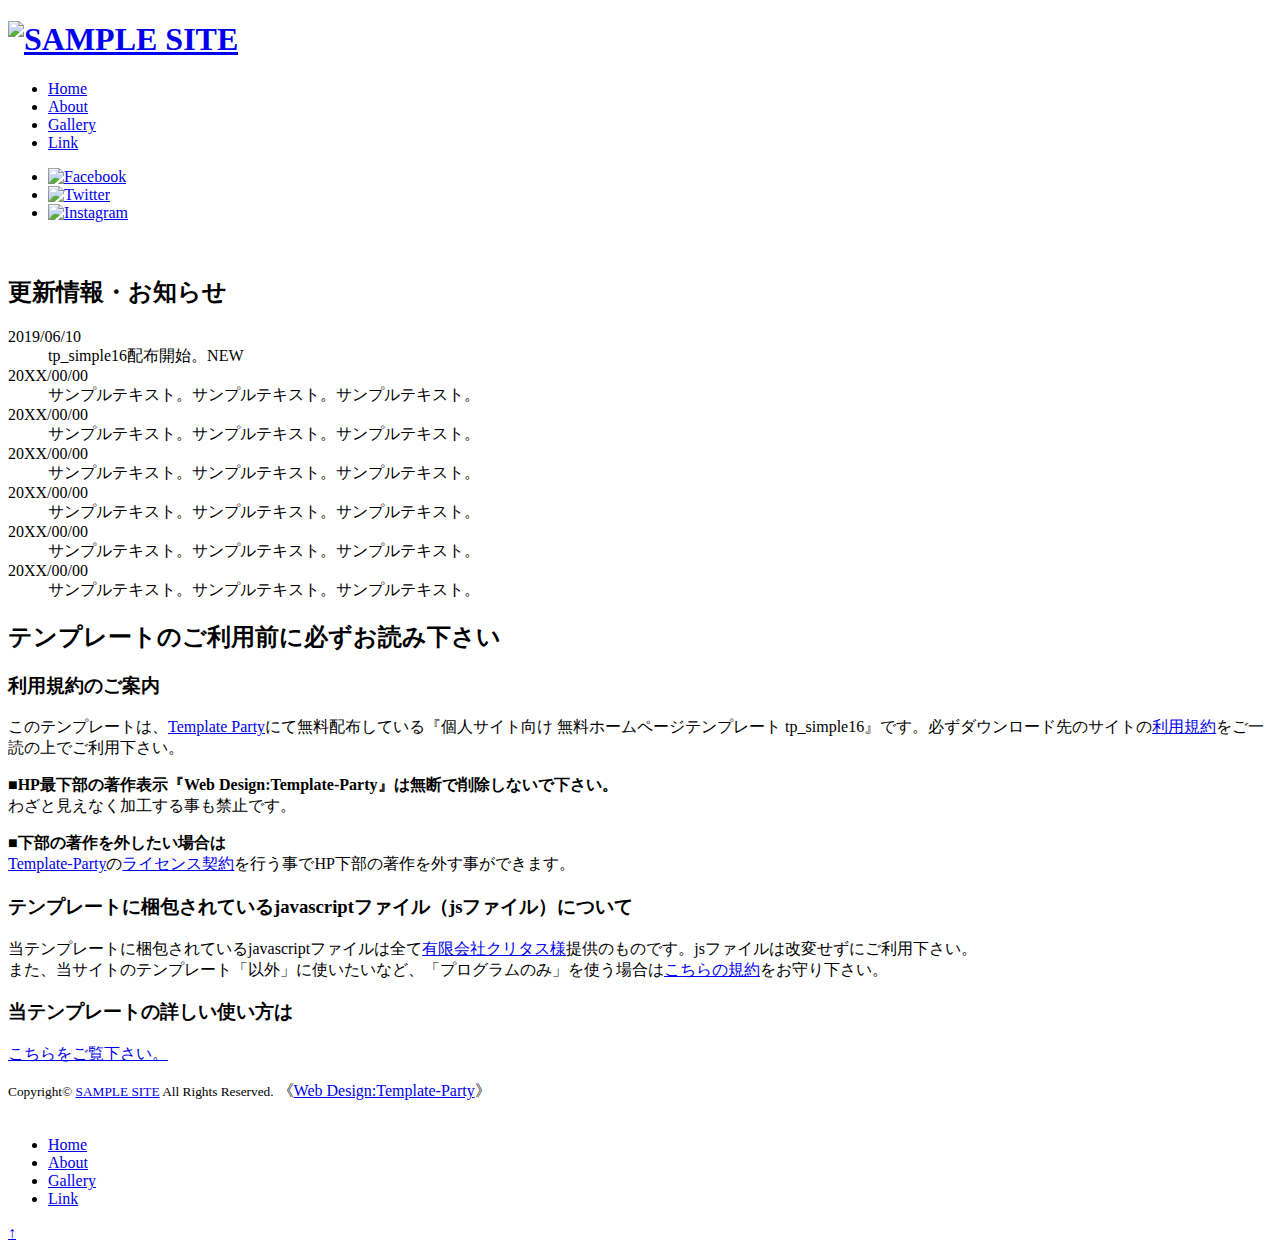
==== index.html @ 6b06d44c "Update index.html" ====
<!DOCTYPE html>
<html lang="ja">
<head>
<meta charset="UTF-8">
<meta http-equiv="X-UA-Compatible" content="IE=edge">
<title>個人サイト向け 無料ホームページテンプレート tp_simple16</title>
<meta name="viewport" content="width=device-width, initial-scale=1">
<meta name="description" content="ここにサイト説明を入れます">
<meta name="keywords" content="キーワード１,キーワード２,キーワード３,キーワード４,キーワード５">
<link rel="stylesheet" href="css/style.css">
<script src="js/fixmenu_pagetop.js"></script>
<script src="js/openclose.js"></script>
<!--[if lt IE 9]>
<script src="https://oss.maxcdn.com/html5shiv/3.7.2/html5shiv.min.js"></script>
<script src="https://oss.maxcdn.com/respond/1.4.2/respond.min.js"></script>
<![endif]-->
</head>

<body class="home">

<div id="container">

<header>

<h1 id="logo"><a href="index.html"><img src="images/logo.png" alt="SAMPLE SITE"></a></h1>

<!--PC用（801px以上端末）メニュー-->
<nav id="menubar">
<ul>
<li><a href="index.html">Home</a></li>
<li><a href="about.html">About</a></li>
<li><a href="gallery.html">Gallery</a></li>
<li><a href="link.html">Link</a></li>
</ul>
</nav>

<ul class="icon">
<li><a href="#"><img src="images/icon_facebook.png" alt="Facebook"></a></li>
<li><a href="#"><img src="images/icon_twitter.png" alt="Twitter"></a></li>
<li><a href="#"><img src="images/icon_instagram.png" alt="Instagram"></a></li>
</ul>

</header>

<div id="contents">

<aside class="inner first"><img src="images/mainimg.jpg" alt=""></aside>

<section id="new" class="inner">
<h2>更新情報・お知らせ</h2>
<dl>
<dt>2019/06/10</dt>
<dd>tp_simple16配布開始。<span class="newicon">NEW</span></dd>
<dt>20XX/00/00</dt>
<dd>サンプルテキスト。サンプルテキスト。サンプルテキスト。</dd>
<dt>20XX/00/00</dt>
<dd>サンプルテキスト。サンプルテキスト。サンプルテキスト。</dd>
<dt>20XX/00/00</dt>
<dd>サンプルテキスト。サンプルテキスト。サンプルテキスト。</dd>
<dt>20XX/00/00</dt>
<dd>サンプルテキスト。サンプルテキスト。サンプルテキスト。</dd>
<dt>20XX/00/00</dt>
<dd>サンプルテキスト。サンプルテキスト。サンプルテキスト。</dd>
<dt>20XX/00/00</dt>
<dd>サンプルテキスト。サンプルテキスト。サンプルテキスト。</dd>
</dl>
</section>

<section class="inner">

<h2>テンプレートのご利用前に必ずお読み下さい</h2>

<h3>利用規約のご案内</h3>
<p>このテンプレートは、<a href="https://template-party.com/">Template Party</a>にて無料配布している『個人サイト向け 無料ホームページテンプレート tp_simple16』です。必ずダウンロード先のサイトの<a href="https://template-party.com/read.html">利用規約</a>をご一読の上でご利用下さい。</p>
<p><span class="color1">■<strong>HP最下部の著作表示『Web Design:Template-Party』は無断で削除しないで下さい。</strong></span><br>
わざと見えなく加工する事も禁止です。</p>
<p><span class="color1">■<strong>下部の著作を外したい場合は</strong></span><br>
<a href="https://template-party.com/">Template-Party</a>の<a href="https://template-party.com/member.html">ライセンス契約</a>を行う事でHP下部の著作を外す事ができます。</p>

<h3>テンプレートに梱包されているjavascriptファイル（jsファイル）について</h3>
<p>当テンプレートに梱包されているjavascriptファイルは全て<a href="http://www.crytus.co.jp/">有限会社クリタス様</a>提供のものです。jsファイルは改変せずにご利用下さい。<br>
また、当サイトのテンプレート「以外」に使いたいなど、「プログラムのみ」を使う場合は<a href="http://template-party.com/free_program/openclose_license.html">こちらの規約</a>をお守り下さい。</p>

<h3>当テンプレートの詳しい使い方は</h3>
<p><a href="about.html">こちらをご覧下さい。</a></p>

</section>

<footer>
<small>Copyright&copy; <a href="index.html">SAMPLE SITE</a> All Rights Reserved.</small>
<span class="pr">《<a href="https://template-party.com/" target="_blank">Web Design:Template-Party</a>》</span>
</footer>

</div>
<!--/#contents-->

</div>
<!--/#container-->

<!--オープニングアニメーション-->
<aside id="mainimg">
<img src="images/1.png" alt="" class="photo photo1">
<img src="images/1.png" alt="" class="photo photo2">
<img src="images/1.png" alt="" class="photo photo3">
<img src="images/1.png" alt="" class="photo photo4">
<img src="images/1.png" alt="" class="photo photo5">
<img src="images/1.png" alt="" class="photo photo6">
<img src="images/1.png" alt="" class="photo photo7">
<img src="images/1.png" alt="" class="photo photo8">
<img src="images/1.png" alt="" class="photo photo9">
</aside>

<!--小さな端末用（800px以下端末）メニュー-->
<nav id="menubar-s">
<ul>
<li><a href="index.html">Home</a></li>
<li><a href="about.html">About</a></li>
<li><a href="gallery.html">Gallery</a></li>
<li><a href="link.html">Link</a></li>
</ul>
</nav>

<!--ページの上部に戻る「↑」ボタン-->
<p class="nav-fix-pos-pagetop"><a href="#">↑</a></p>

<!--メニュー開閉ボタン-->
<div id="menubar_hdr" class="close"></div>

<!--メニューの開閉処理条件設定　800px以下-->
<script>
if (OCwindowWidth() <= 800) {
	open_close("menubar_hdr", "menubar-s");
}
</script>

</body>
</html>
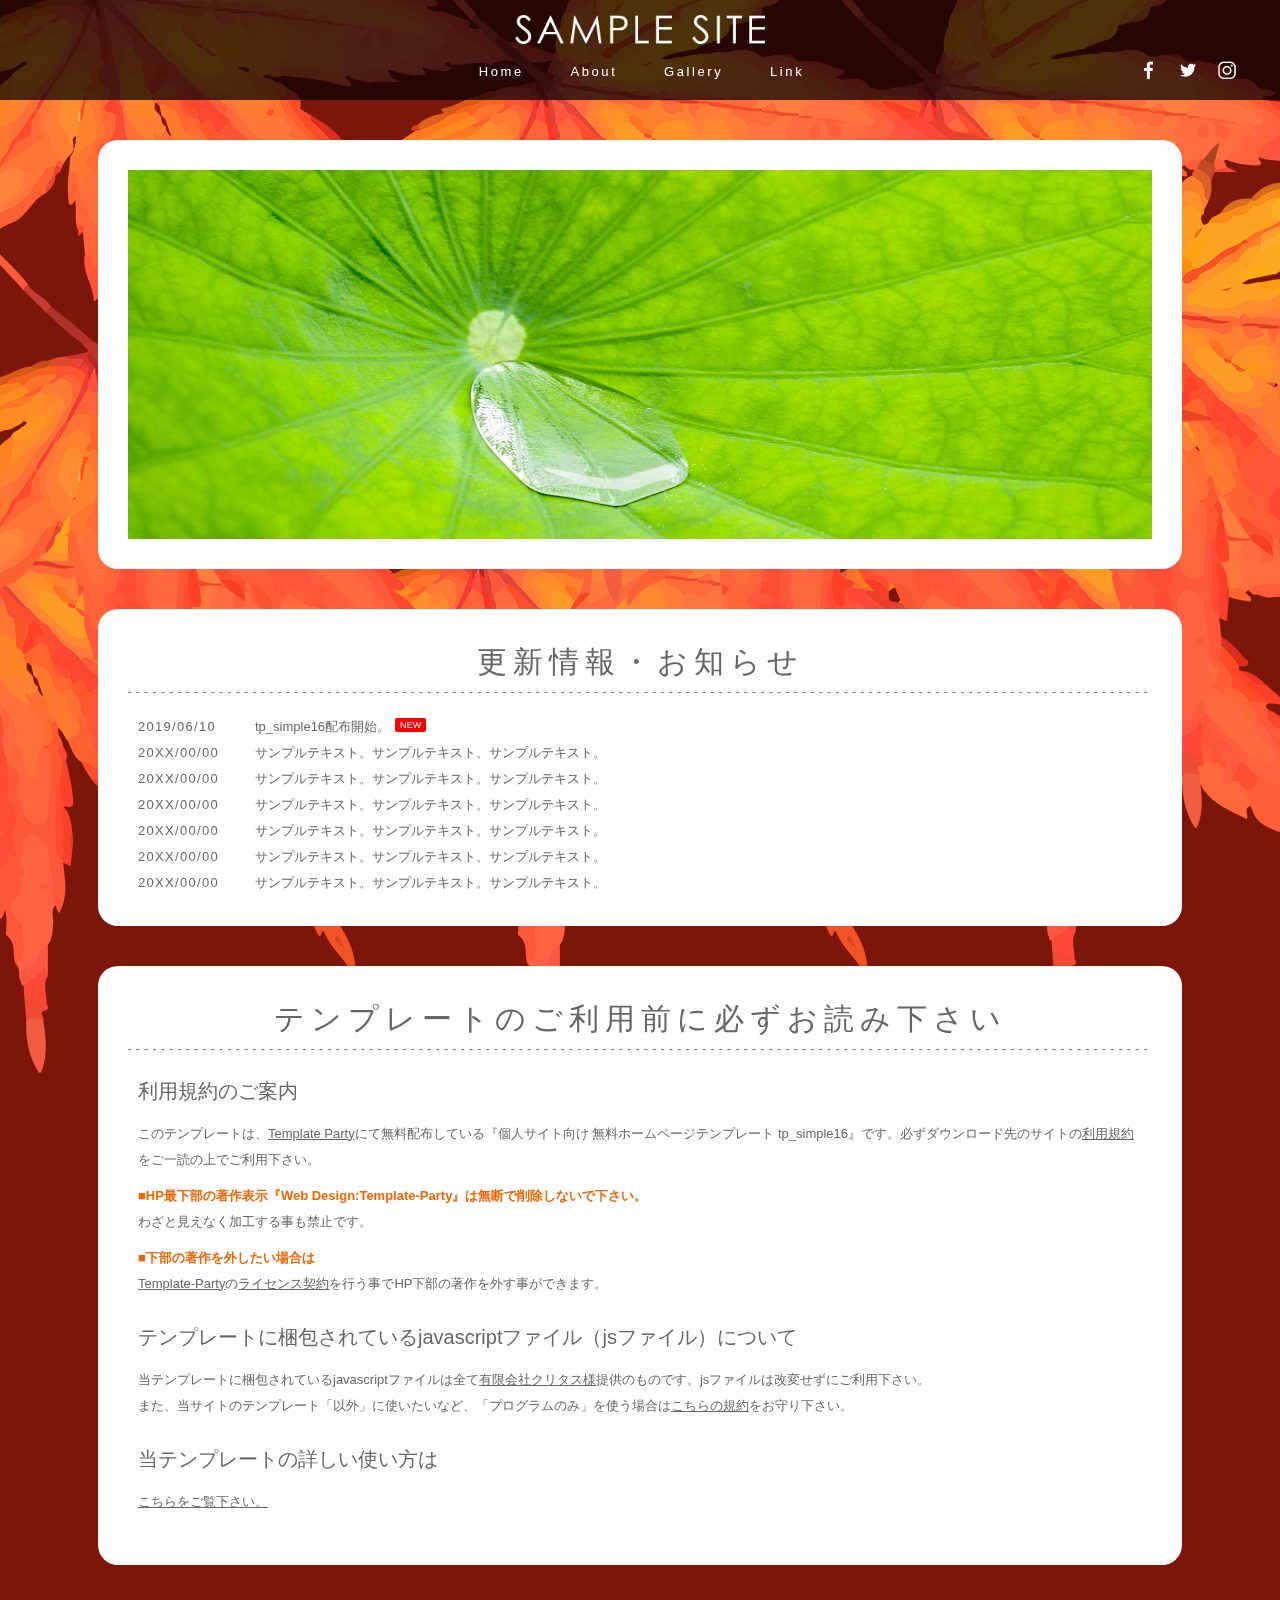
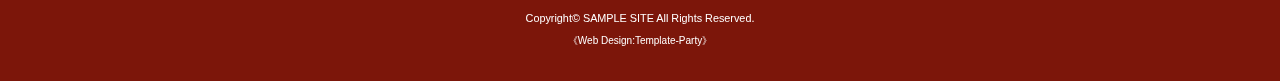
==== commit aa181918: "Update index.html" ====
--- a/index.html
+++ b/index.html
@@ -3,7 +3,7 @@
 <head>
 <meta charset="UTF-8">
 <meta http-equiv="X-UA-Compatible" content="IE=edge">
-<title>個人サイト向け 無料ホームページテンプレート tp_simple16</title>
+<title></title>
 <meta name="viewport" content="width=device-width, initial-scale=1">
 <meta name="description" content="ここにサイト説明を入れます">
 <meta name="keywords" content="キーワード１,キーワード２,キーワード３,キーワード４,キーワード５">
--- a/css/style.css
+++ b/css/style.css
@@ -0,0 +1,560 @@
+@charset "utf-8";
+
+
+/*style-opening.cssの読み込み*/
+@import url(style-opening.css);
+
+
+/*全端末（PC・タブレット・スマホ）共通設定
+------------------------------------------------------------------------------------------------------------------------------------------------------*/
+
+/*全体の設定
+---------------------------------------------------------------------------*/
+body,html {width: 100%;height: 100%;}
+body {
+	margin: 0px;
+	padding: 0px;
+	color: #666;	/*全体の文字色*/
+	font-family: "ヒラギノ丸ゴ Pro", "Hiragino Maru Gothic Pro","ヒラギノ角ゴ Pro", "Hiragino Kaku Gothic Pro", "メイリオ", Meiryo, Osaka, "ＭＳ Ｐゴシック", "MS PGothic", sans-serif;	/*フォント種類*/
+	font-size: 13px;	/*文字サイズ*/
+	line-height: 2;		/*行間*/
+	background: #7c160a;	/*背景色*/
+	-webkit-text-size-adjust: none;
+}
+h1,h2,h3,h4,h5,p,ul,ol,li,dl,dt,dd,form,figure,form {margin: 0px;padding: 0px;font-size: 100%;font-weight: normal;}
+ul {list-style-type: none;}
+ol {padding-left: 40px;padding-bottom: 15px;}
+img {border: none;max-width: 100%;height: auto;vertical-align: middle;}
+table {border-collapse:collapse;font-size: 100%;border-spacing: 0;}
+iframe {width: 100%;}
+
+/*リンク（全般）設定
+---------------------------------------------------------------------------*/
+a {
+	color: #666;		/*リンクテキストの色*/
+	transition: 0.4s;	/*マウスオン時の移り変わるまでの時間設定。0.4秒。*/
+}
+a:hover {
+	color: #f16400;			/*マウスオン時の文字色*/
+	text-decoration: none;	/*マウスオン時に下線を消す設定。残したいならこの１行削除。*/
+}
+
+/*header
+---------------------------------------------------------------------------*/
+/*ヘッダーブロック*/
+header {
+	text-align: center;	/*内容をセンタリング*/
+	position: fixed;	/*スクロールしても固定表示する指定*/
+	z-index: 10;
+	left: 0px;
+	top: 0px;
+	width: 100%;
+	height: 100px;
+	background: #333;	/*背景色（古いブラウザ用）*/
+	background: rgba(0,0,0,0.7);	/*背景色。0,0,0は黒の事で、0.7は色が70%ついた状態の事。*/
+}
+/*ロゴ画像*/
+header #logo img {
+	width: 250px;		/*画像の幅*/
+	margin-top: 15px;	/*上に空けるスペース*/
+}
+
+/*headerアイコン（facebookやtwitterなどのアイコンブロック）
+---------------------------------------------------------------------------*/
+/*アイコンを囲むブロック全体の設定*/
+header .icon {
+	position: absolute;
+	right: 3%;		/*ヘッダーブロックに対して右から3%の場所に配置*/
+	bottom: 15px;	/*ヘッダーブロックに対して下から15pxの場所に配置*/
+}
+/*アイコン１個あたりの設定*/
+header .icon li {
+	display: inline;	/*横並びにさせる指定*/
+}
+/*アイコン画像の設定*/
+header .icon img {
+	width: 30px;		/*画像の幅*/
+	margin-left: 5px;	/*画像同士の余白*/
+}
+
+/*メニュー
+---------------------------------------------------------------------------*/
+/*メニュー全体を囲むブロック*/
+#menubar {
+	position: relative;
+	text-align: center;		/*文字をセンタリング*/
+	font-size: 13px;		/*文字サイズ*/
+	margin-top: 15px;		/*上に空けるスペース*/
+}
+/*メニュー１個あたりの設定*/
+#menubar li {
+	display: inline;	/*横並びにする設定*/
+}
+#menubar li a {
+	text-decoration: none;
+	color: #fff;	/*文字色*/
+	padding: 0px 10px 5px 13px;	/*上、右、下、左へのメニュー内の余白*/
+	letter-spacing: 0.2em;		/*文字間隔*/
+	margin: 0 10px;				/*上下、左右へのメニューの外側の余白*/
+}
+/*マウスオン時の設定*/
+#menubar li a:hover {
+	border-bottom: 3px solid #fff;	/*下線の幅、線種、色*/
+}
+/*スマホ用メニューを表示させない*/
+#menubar-s {display: none;}
+/*３本バーアイコンを表示させない*/
+#menubar_hdr {display: none;}
+
+/*inner
+---------------------------------------------------------------------------*/
+.inner {
+	background: #fff;	/*背景色*/
+	width: 80%;				/*幅*/
+	margin: 0 auto 40px;	/*上、左右、下へのボックスの外側の余白。左右にautoを指定すると中央配置になる。*/
+	padding: 30px;			/*ボックス内の余白*/
+	border-radius: 20px;	/*角丸のサイズ。この行削除すれば角が尖った通常の四角形になります。*/
+}
+/*１つ目のブロック*/
+.first {
+	margin-top: 140px !important;	/*headerのheightの数字（100px）と、.innerのmarginの３つ目の数字（40px）を足した数にする。*/
+}
+
+/*contents
+---------------------------------------------------------------------------*/
+/*アニメーション設定------------------------*/
+@keyframes contents {
+/*0コマ目*/
+0% {
+	opacity: 0;
+	top: 10px;
+}
+/*100コマ目*/
+100% {
+	opacity: 1;
+	top: 0px;
+}
+}
+/*contentsブロック*/
+#contents {
+	animation-duration: 0.5S;	/*アニメーションの実行時間。秒。*/
+	animation-fill-mode: both;	/*アニメーションの待機中は最初のキーフレームを、完了後は最後のキーフレームを維持する*/
+	animation-name: contents;	/*上のアニメーション設定で使っているkeyframesの名前。contents。*/
+	animation-delay: 0.5s;		/*アニメーションを遅れて開始させる指定。0.5sは0.5秒の事。*/
+	position: relative;
+	width: 100%;
+	height: 100%;
+	overflow: auto;
+}
+/*トップページのcontentsブロック*/
+.home #contents {
+	animation-delay: 5.5s;	/*アニメーションを遅れて開始させる指定の上書き。5.5sは5.5秒の事。アニメーションが終了した後、contentsを出力するまでの待機時間。*/
+}
+/*h2見出し*/
+#contents h2 {
+	clear: both;
+	margin-bottom: 20px;	/*下に空けるスペース*/
+	font-size: 30px;		/*文字サイズ*/
+	text-align: center;		/*文字をセンタリング*/
+	letter-spacing: 0.2em;	/*文字間隔を少し広くとる設定*/
+	line-height: 1.5;		/*行間をデフォルトから少し狭くする*/
+	background: url(../images/bg_line1.png) repeat-x center bottom / auto 3px;	/*下線の背景画像の読み込み。X軸(横)にリピート、左右中央、下部に配置。幅はauto(自動)で高さを3pxにする。*/
+	padding-bottom: 10px;
+}
+/*h3見出し*/
+#contents h3 {
+	clear: both;
+	margin-bottom: 10px;	/*下に空けるスペース*/
+	font-size: 20px;		/*文字サイズ*/
+	padding: 0 10px;		/*上下、左右へのブロック内の余白*/
+}
+/*段落タグ*/
+#contents p {
+	padding: 0px 10px 20px;		/*上、左右、下への余白*/
+}
+/*段落タグが続いた場合の設定*/
+#contents p + p {
+	margin-top: -10px;
+}
+
+/*footerブロック
+---------------------------------------------------------------------------*/
+footer {
+	clear: both;
+	text-align: center;	/*センタリング*/
+	padding-bottom: 30px;
+	color: #fff;	/*文字色*/
+}
+footer a {text-decoration: none;color: #fff;}
+footer a:hover {color: #fff;}
+footer .pr {display: block;}
+
+/*「更新情報・お知らせ」ブロック
+---------------------------------------------------------------------------*/
+/*見出しを含まないお知らせブロック*/
+#new dl {
+	padding: 0 10px;	/*上下、左右へのボックス内の余白*/
+}
+/*日付設定*/
+#new dt {
+	float: left;	/*左に回り込み*/
+	width: 9em;		/*幅*/
+	letter-spacing: 0.1em;	/*文字間隔を少しだけ広くとる設定*/
+}
+/*記事設定*/
+#new dd {
+	padding-left: 9em;	/*左に空ける余白*/
+}
+
+/*galleryページの画像切り替え
+---------------------------------------------------------------------------*/
+/*大きな画像のボックスと説明文を入れるボックス*/
+#item-image {
+	position: relative;
+	margin: 0 auto;
+	width: 80%;			/*画像の幅*/
+	max-width: 1000px;	/*画像の最大幅。これ以上広がらない指定です。ウィンドウに対して常に80%のまま表示したいならこの１行削除。*/
+	margin-bottom: -50px;	/*サムネイル画像を上にずらす指定があるので、その分の変な余白が出ないよう適当に調整。*/
+}
+/*大きな画像の１行目*/
+#item-image #item_image1 {
+	z-index:2;position:relative;overflow:hidden;width: 100%;
+}
+/*大きな画像の２行目*/
+#item-image #item_image2 {
+	z-index:1;position:absolute;overflow:hidden;width: 100%;left:0px;top:0px;
+}
+/*サムネイル画像を囲むブロック*/
+#thumbnail-box {
+	text-align: center;
+	z-index: 3;
+	position: relative;
+	bottom: 70px;	/*配置場所。上の#item-imageのmargin-bottomの数字の影響を受けます。適当に調整してみて下さい。*/
+}
+/*サムネイル画像*/
+.thumbnail {
+	width: 70px;	/*画像の幅*/
+	height: 50px;	/*画像の高さ*/
+	border: 1px solid #ccc;	/*枠線の幅、線種、色*/
+	padding: 5px;		/*余白*/
+	background: #fff;	/*余白部分の色*/
+	margin: 2px 0px;	/*上下、左右へのサムネイルの外にとるスペース*/
+}
+.thumbnail:hover {
+	border: 1px solid #000;	/*マウスオン時の枠線の幅、線種、色*/
+}
+/*説明文*/
+#imgcaption {
+	text-align: center;	/*文字をセンタリング*/
+}
+
+/*テーブル
+---------------------------------------------------------------------------*/
+/*テーブル１行目に入った見出し部分（※caption）*/
+.ta1 caption {
+	border: 1px solid #999;	/*テーブルの枠線の幅、線種、色*/
+	border-bottom: none;	/*下線だけ消す*/
+	text-align: left;		/*文字を左寄せ*/
+	font-weight: bold;		/*太字に*/
+	padding: 10px;			/*ボックス内の余白*/
+	background: #fff;		/*背景色*/
+}
+/*テーブルの見出し（※tamidashi）*/
+.ta1 th.tamidashi {
+	width: auto;
+	text-align: left;	/*左よせ*/
+	background: #fff;	/*背景色*/
+}
+/*ta1設定*/
+.ta1 {
+	table-layout: fixed;
+	width: 100%;
+	margin: 0 auto 30px;
+}
+.ta1, .ta1 td, .ta1 th {
+	word-break: break-all;
+	border: 1px solid #999;	/*テーブルの枠線の幅、線種、色*/
+	padding: 10px;	/*ボックス内の余白*/
+}
+/*ta1の左側ボックス*/
+.ta1 th {
+	width: 140px;		/*幅*/
+	text-align: center;	/*センタリング*/
+}
+
+/*PAGE TOP（↑）設定
+---------------------------------------------------------------------------*/
+/*アニメーションのキーフレーム設定（変更不要）*/
+@keyframes scroll {
+0% {opacity: 0;}
+100% {opacity: 1;}
+}
+/*デフォルトでは非表示に*/
+body .nav-fix-pos-pagetop a {display: none;}
+/*ボタンの設定*/
+body.is-fixed-pagetop .nav-fix-pos-pagetop a {
+	display: block;text-decoration: none;text-align: center;z-index: 100;position: fixed;
+	width: 50px;		/*幅*/
+	line-height: 50px;	/*高さ*/
+	bottom: 50px;		/*下から50pxの場所に配置*/
+	right: 1%;			/*右から1%の場所に配置*/
+	background: #000;	/*背景色（古いブラウザ用）*/
+	background: rgba(0,0,0,0.6);	/*背景色。0,0,0は黒の事で0.6は透明度60%の事。*/
+	color: #fff;		/*文字色*/
+	border-radius: 50%;		/*円形にする指定。この行削除すれば正方形になります。*/
+	border: 1px solid #fff;	/*枠線の幅、線種、色*/
+	animation-name: scroll;	/*上のアニメーションで指定しているkeyframesの名前（scroll）*/
+	animation-duration: 1S;	/*アニメーションの実行時間*/
+	animation-fill-mode: forwards;	/*アニメーションの完了後、最後のキーフレームを維持する*/
+}
+/*マウスオン時*/
+body.is-fixed-pagetop .nav-fix-pos-pagetop a:hover {
+	background: #999;	/*背景色*/
+}
+
+/*トップページのNEWアイコン
+---------------------------------------------------------------------------*/
+.newicon {
+	background: #F00;	/*背景色*/
+	color: #FFF;		/*文字色*/
+	font-size: 70%;		/*文字サイズ*/
+	line-height: 1.5;
+	padding: 2px 5px;
+	border-radius: 2px;
+	margin: 0px 5px;
+	vertical-align: text-top;
+}
+
+/*ul.disc,olタグ
+---------------------------------------------------------------------------*/
+ul.disc {
+	list-style: disc;
+	padding: 0 20px 20px 42px;
+}
+ol {
+	padding: 0 20px 20px 45px;
+}
+
+/*その他
+---------------------------------------------------------------------------*/
+.look {background: #c3b5a2;background: rgba(0,0,0,0.1);padding: 5px 10px;border-radius: 4px;}
+.mb15,.mb1em {margin-bottom: 15px !important;}
+.mb30 {margin-bottom: 30px !important;}
+.mb50 {margin-bottom: 50px !important;}
+.clear {clear: both;}
+.color1, .color1 a {color: #f16400 !important;}
+.pr {font-size: 10px;}
+.wl {width: 96%;}
+.ws {width: 50%;}
+.c {text-align: center;}
+.r {text-align: right;}
+.l {text-align: left;}
+.fl {float: left;}
+.fr {float: right;}
+.big1 {font-size: 40px;}
+.mini1 {font-size: 11px;display: inline-block;line-height: 1.5;}
+.sh {display: none;}
+
+
+
+/*画面幅800px以下の設定
+------------------------------------------------------------------------------------------------------------------------------------------------------*/
+@media screen and (max-width:800px){
+
+/*headerアイコン（facebookやtwitterなどのアイコンブロック）
+---------------------------------------------------------------------------*/
+/*アイコンを囲むブロック全体の設定*/
+header .icon {
+	right: 0%;
+	bottom: 10px;
+	width: 100%;
+}
+
+/*メインメニュー
+---------------------------------------------------------------------------*/
+/*アニメーションのフレーム設定。全100コマアニメーションだと思って下さい。
+透明(opacity: 0;)から色をつける(opacity: 1;)までの指定。*/
+@keyframes menubar {
+	0% {opacity: 0;}
+	100% {opacity: 1;}
+}
+/*スマホ用メニューブロック*/
+#menubar-s {
+	display: block;overflow: hidden;
+	position: fixed;z-index: 20;
+	top: 100px;
+	width: 100%;
+	height: 100%;
+	background: rgba(0,0,0,0.8);	/*背景色*/
+	animation-name: menubar;		/*上のkeyframesの名前*/
+	animation-duration: 0.5s;		/*アニメーションの実行時間。0.5秒。*/
+	animation-fill-mode: both;		/*待機中は最初のキーフレームを、完了後は最後のキーフレームを維持*/
+	border-top: 1px solid #fff;	/*下の線の幅、線種、色*/
+}
+/*メニュー１個あたりの設定*/
+#menubar-s li a {
+	display: block;text-decoration: none;
+	padding: 14px 3%;	/*メニュー内の余白。上下、左右。*/
+	border-bottom: 1px solid #fff;	/*下の線の幅、線種、色*/
+	color: #fff;		/*文字色*/
+	font-size: 16px;	/*文字サイズ*/
+}
+/*説明表記（飾り文字）*/
+#menubar-s li a span {
+	display: block;
+	font-size: 10px;/*文字サイズ*/
+}
+/*PC用メニューを非表示にする*/
+#menubar {display: none;}
+
+/*３本バーアイコン設定
+---------------------------------------------------------------------------*/
+/*３本バーブロック*/
+#menubar_hdr {
+	display: block;
+	position: fixed;z-index: 20;
+	top: 5px;	/*上からの配置指定*/
+	right: 1%;		/*ウィンドウの右から1%の場所に配置*/
+}
+/*アイコン共通設定*/
+#menubar_hdr.close,
+#menubar_hdr.open {
+	width: 50px;	/*幅*/
+	height: 50px;	/*高さ*/
+	border-radius: 50%;	/*円形にする指定*/
+}
+/*三本バーアイコン*/
+#menubar_hdr.close {
+	background: #f16400 url(../images/icon_menu.png) no-repeat center top/50px;	/*背景色、背景画像の読み込み、画像の上半分（３本マーク）を表示。幅は50px。*/
+}
+/*閉じるアイコン*/
+#menubar_hdr.open {
+	background: #f16400 url(../images/icon_menu.png) no-repeat center bottom/50px;	/*背景色、背景画像の読み込み、画像の下半分（×マーク）を表示。幅は50px。*/
+}
+
+/*その他
+---------------------------------------------------------------------------*/
+body.s-n #sub,body.s-n #footermenu,.m-n {display: none;}
+.big1 {font-size: 20px;}
+.fl {float: none;}
+.fr {float: none;}
+.sh {display:block;}
+.pc {display:none;}
+
+}
+
+
+/*画面を横向きにした場合の高さが500px以下の場合の設定。主にスマートフォンを横向きで見た状態。
+------------------------------------------------------------------------------------------------------------------------------------------------------*/
+@media screen and (orientation: landscape) and (max-height:500px){
+
+/*header
+ウィンドウの高さが狭いので、ヘッダーブロックを固定からスクロールさせる動作に切り替えます。
+---------------------------------------------------------------------------*/
+/*ヘッダーブロック*/
+header {
+	position: absolute;
+}
+
+/*メインメニュー
+メニューを２列表示に切り替えます。
+---------------------------------------------------------------------------*/
+/*スマホ用メニューブロック*/
+#menubar-s {
+	top: 0px;
+}
+/*メニュー１個あたりの設定*/
+#menubar-s li {
+	width: 50%;
+	float: left;
+}
+
+}
+
+
+
+/*画面幅700px以下の設定
+------------------------------------------------------------------------------------------------------------------------------------------------------*/
+@media screen and (max-width:700px){
+
+/*galleryページの画像切り替え
+---------------------------------------------------------------------------*/
+/*大きな画像のボックスと説明文を入れるボックス*/
+#item-image {
+	width: 100%;			/*画像の幅*/
+	margin-bottom: 0px;
+}
+/*サムネイル画像を囲むブロック*/
+#thumbnail-box {
+	bottom: 0px;
+}
+/*サムネイル画像*/
+.thumbnail {
+	width: 40px;	/*画像の幅*/
+	height: 28px;	/*画像の高さ*/
+	padding: 0;		/*余白*/
+}
+
+}
+
+
+
+/*画面幅480px以下の設定
+------------------------------------------------------------------------------------------------------------------------------------------------------*/
+@media screen and (max-width:480px){
+
+/*全体の設定
+---------------------------------------------------------------------------*/
+body {
+	font-size: 12px;	/*文字サイズ*/
+	line-height: 1.5;	/*行間*/
+}
+
+/*header
+---------------------------------------------------------------------------*/
+/*ロゴ画像*/
+header #logo img {
+	width: 170px;		/*画像の幅*/
+	margin-top: 20px;	/*上に空けるスペース*/
+}
+
+/*inner
+---------------------------------------------------------------------------*/
+.inner {
+	padding: 20px;			/*ボックス内の余白*/
+	border-radius: 10px;	/*角丸のサイズ*/
+}
+
+/*contents
+---------------------------------------------------------------------------*/
+/*h2見出し*/
+#contents h2 {
+	font-size: 20px;
+	letter-spacing: normal;
+}
+/*h3見出し*/
+#contents h3 {
+	font-size: 16px;
+}
+
+/*テーブル（ta1）
+---------------------------------------------------------------------------*/
+/*テーブル１行目に入った見出し部分（※caption）*/
+.ta1 caption {
+	padding: 5px;	/*ボックス内の余白*/
+}
+/*ta1設定*/
+.ta1, .ta1 td, .ta1 th {
+	padding: 5px;	/*ボックス内の余白*/
+}
+/*ta1の左側ボックス*/
+.ta1 th {
+	width: 100px;
+}
+
+/*その他
+---------------------------------------------------------------------------*/
+.ws,.wl {width: 94%;}
+.big1 {font-size: 16px;}
+
+}
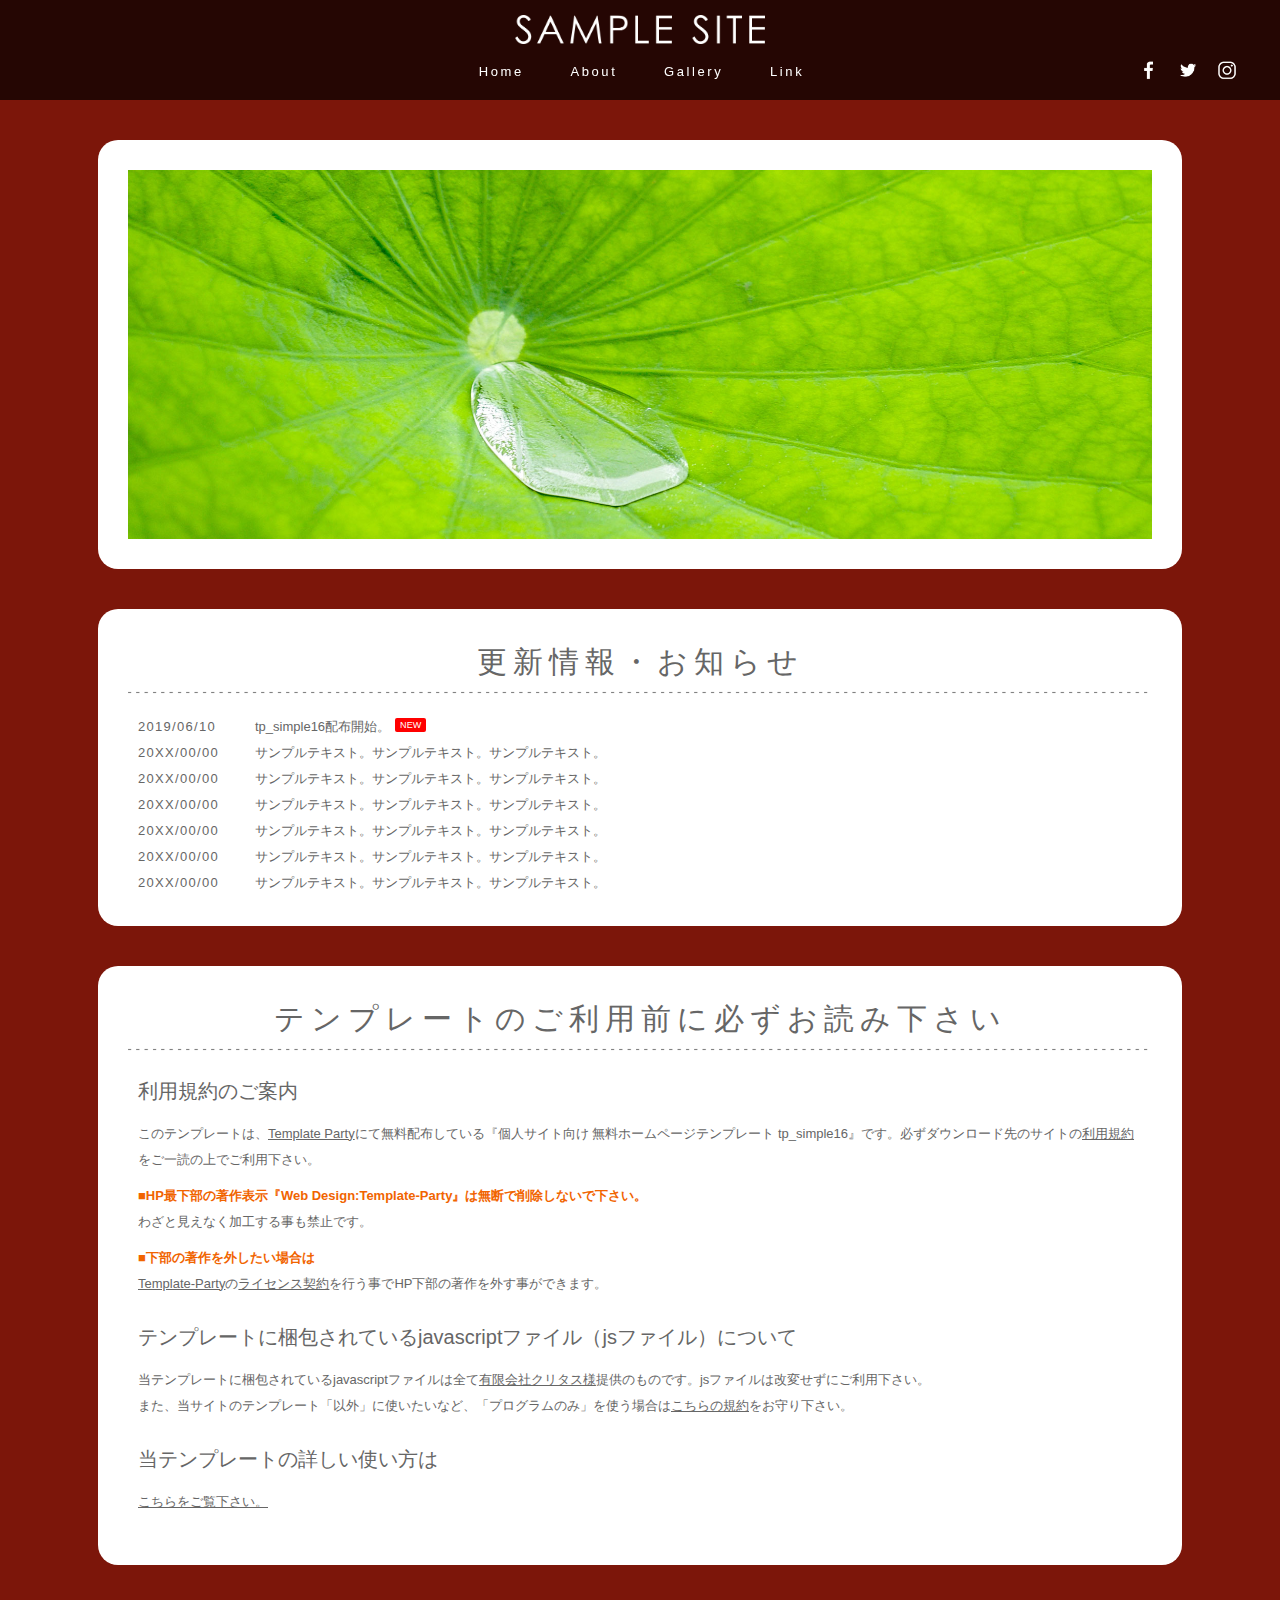
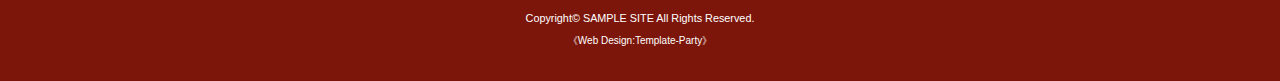
==== commit 862034d7: "Update index.html" ====
--- a/index.html
+++ b/index.html
@@ -3,7 +3,7 @@
 <head>
 <meta charset="UTF-8">
 <meta http-equiv="X-UA-Compatible" content="IE=edge">
-<title></title>
+<title>個人サイト向け 無料ホームページテンプレート tp_simple16</title>
 <meta name="viewport" content="width=device-width, initial-scale=1">
 <meta name="description" content="ここにサイト説明を入れます">
 <meta name="keywords" content="キーワード１,キーワード２,キーワード３,キーワード４,キーワード５">
@@ -99,15 +99,15 @@
 
 <!--オープニングアニメーション-->
 <aside id="mainimg">
-<img src="images/1.png" alt="" class="photo photo1">
-<img src="images/1.png" alt="" class="photo photo2">
-<img src="images/1.png" alt="" class="photo photo3">
-<img src="images/1.png" alt="" class="photo photo4">
-<img src="images/1.png" alt="" class="photo photo5">
-<img src="images/1.png" alt="" class="photo photo6">
-<img src="images/1.png" alt="" class="photo photo7">
-<img src="images/1.png" alt="" class="photo photo8">
-<img src="images/1.png" alt="" class="photo photo9">
+<img src="images/1.jpg" alt="" class="photo photo1">
+<img src="images/1.jpg" alt="" class="photo photo2">
+<img src="images/1.jpg" alt="" class="photo photo3">
+<img src="images/1.jpg" alt="" class="photo photo4">
+<img src="images/1.jpg" alt="" class="photo photo5">
+<img src="images/1.jpg" alt="" class="photo photo6">
+<img src="images/1.jpg" alt="" class="photo photo7">
+<img src="images/1.jpg" alt="" class="photo photo8">
+<img src="images/1.jpg" alt="" class="photo photo9">
 </aside>
 
 <!--小さな端末用（800px以下端末）メニュー-->
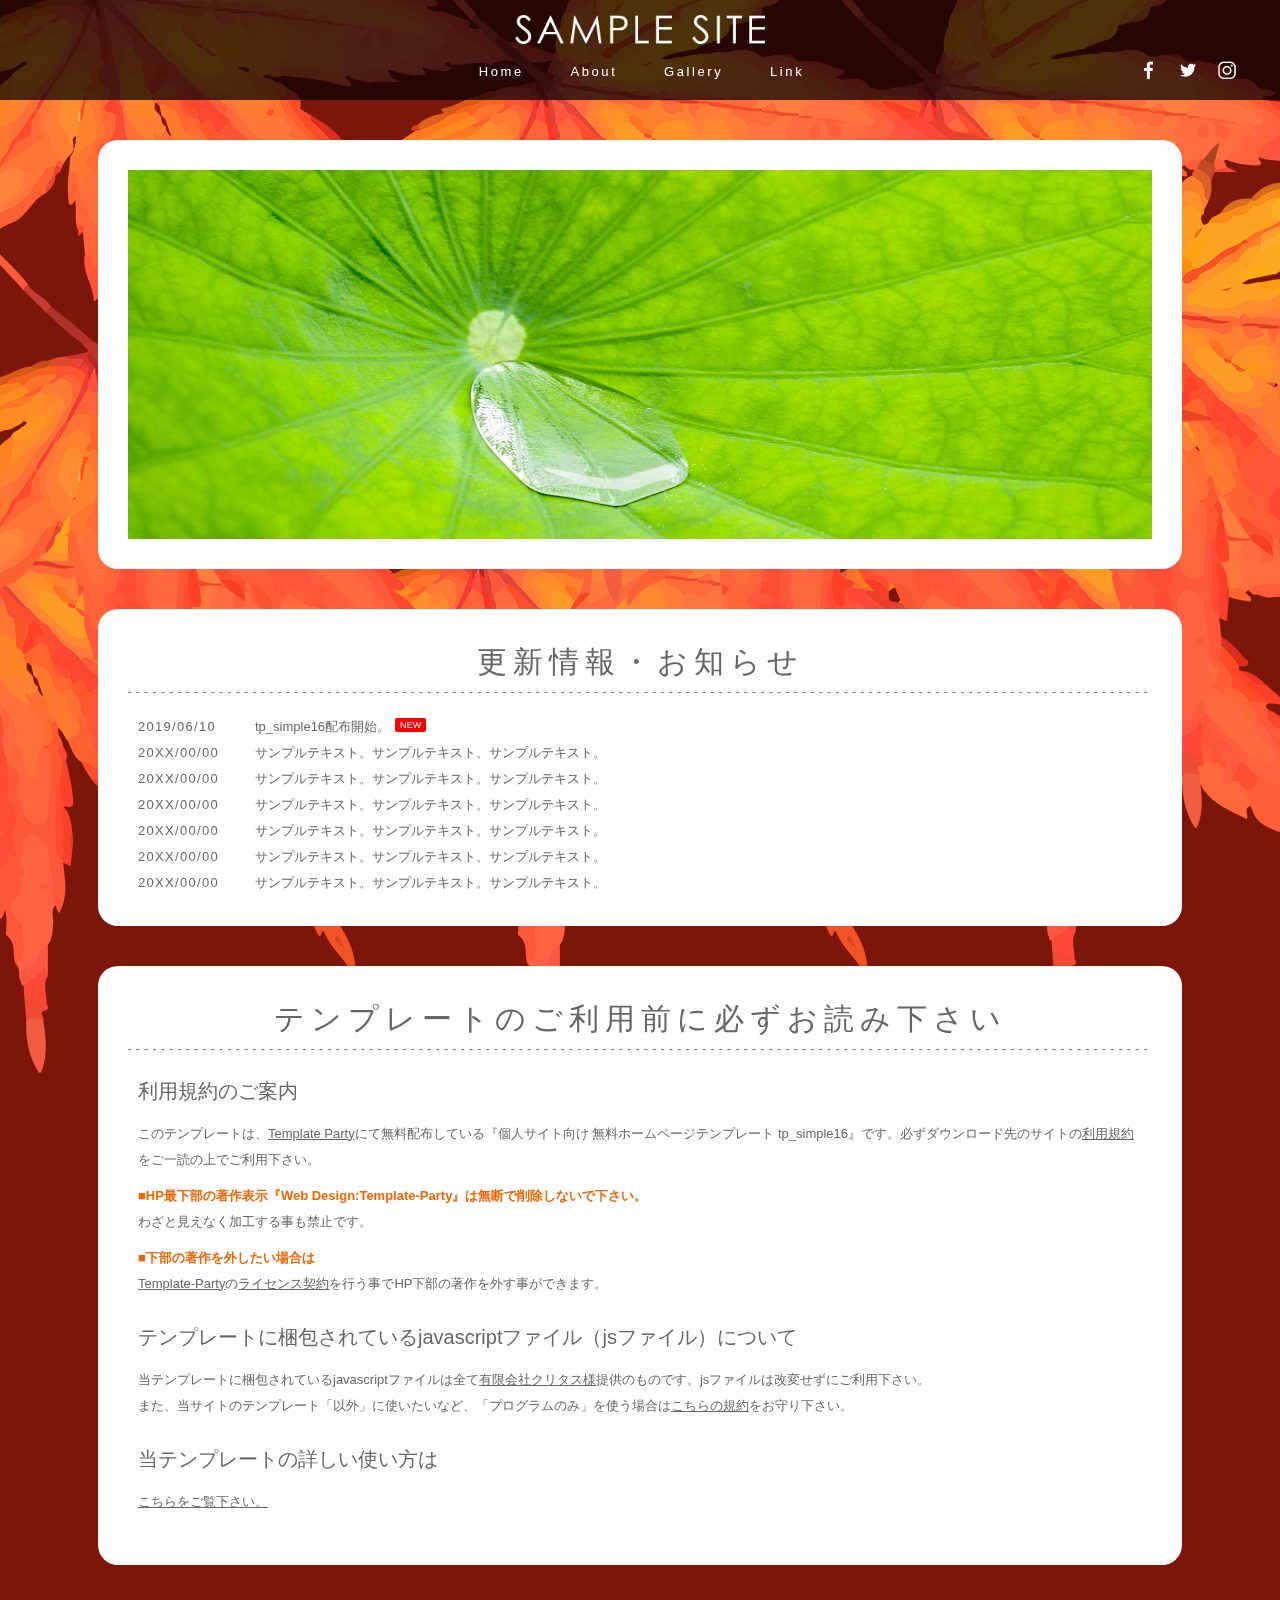
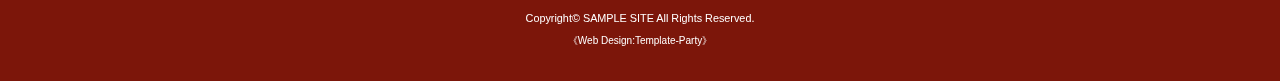
==== commit ad4e0719: "Update index.html" ====
--- a/index.html
+++ b/index.html
@@ -3,7 +3,7 @@
 <head>
 <meta charset="UTF-8">
 <meta http-equiv="X-UA-Compatible" content="IE=edge">
-<title>個人サイト向け 無料ホームページテンプレート tp_simple16</title>
+<title>tatutatuweb</title>
 <meta name="viewport" content="width=device-width, initial-scale=1">
 <meta name="description" content="ここにサイト説明を入れます">
 <meta name="keywords" content="キーワード１,キーワード２,キーワード３,キーワード４,キーワード５">
@@ -99,15 +99,15 @@
 
 <!--オープニングアニメーション-->
 <aside id="mainimg">
-<img src="images/1.jpg" alt="" class="photo photo1">
-<img src="images/1.jpg" alt="" class="photo photo2">
-<img src="images/1.jpg" alt="" class="photo photo3">
-<img src="images/1.jpg" alt="" class="photo photo4">
-<img src="images/1.jpg" alt="" class="photo photo5">
-<img src="images/1.jpg" alt="" class="photo photo6">
-<img src="images/1.jpg" alt="" class="photo photo7">
-<img src="images/1.jpg" alt="" class="photo photo8">
-<img src="images/1.jpg" alt="" class="photo photo9">
+<img src="images/1.png" alt="" class="photo photo1">
+<img src="images/1.png" alt="" class="photo photo2">
+<img src="images/1.png" alt="" class="photo photo3">
+<img src="images/1.png" alt="" class="photo photo4">
+<img src="images/1.png" alt="" class="photo photo5">
+<img src="images/1.png" alt="" class="photo photo6">
+<img src="images/1.png" alt="" class="photo photo7">
+<img src="images/1.png" alt="" class="photo photo8">
+<img src="images/1.png" alt="" class="photo photo9">
 </aside>
 
 <!--小さな端末用（800px以下端末）メニュー-->
